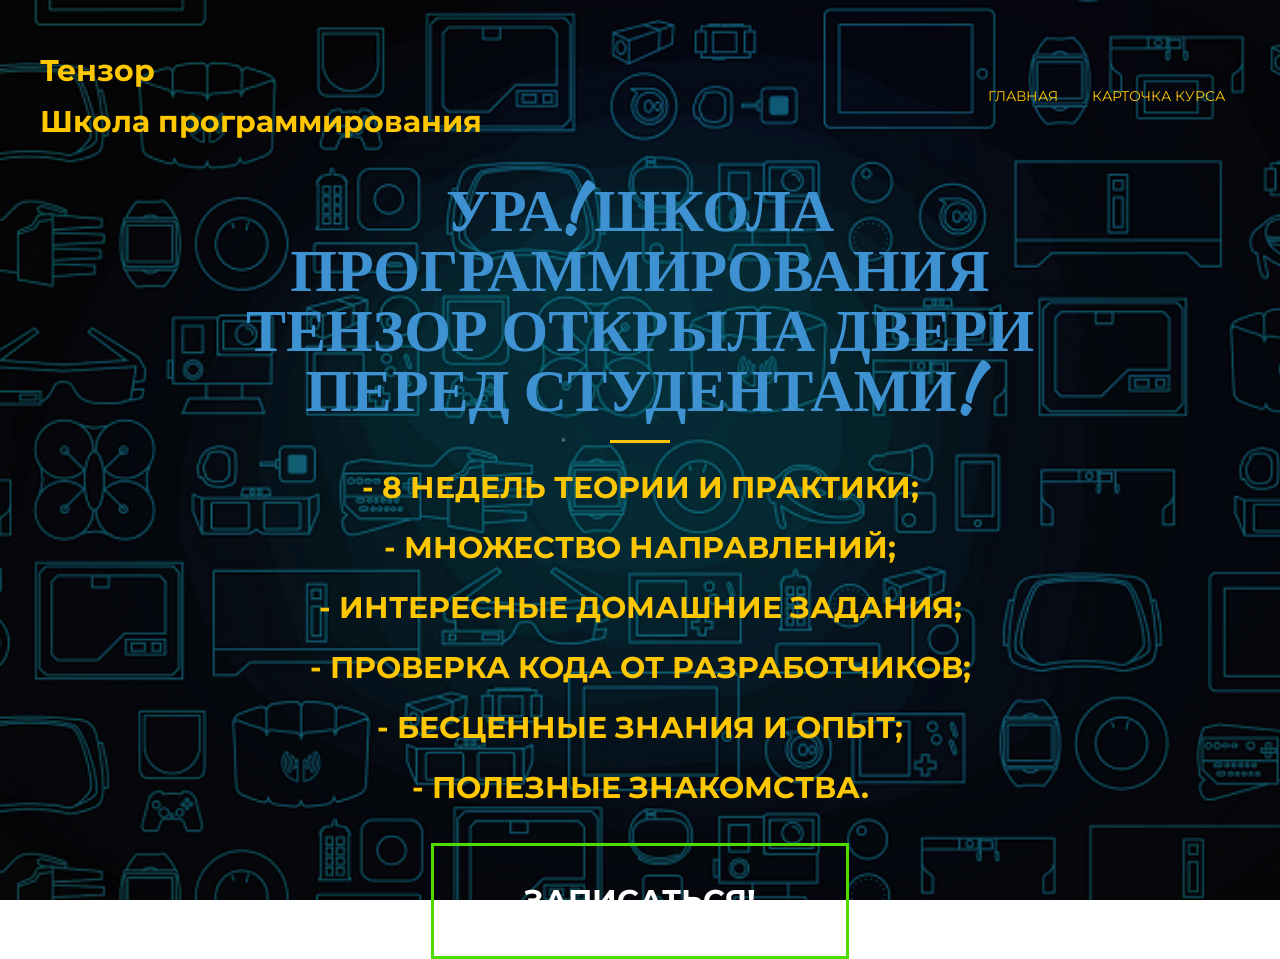
==== Главная/index.html @ af5ebb9c "First commit" ====
<!DOCTYPE html>
 <html lang="ru">
  <head>
    <meta charset='utf-8'>
      <link rel="stylesheet" href="assets/css/style.css">
      <link href="https://fonts.googleapis.com/css2?family=Kaushan+Script&family=Montserrat:wght@400;700&display=swap" 
            rel="stylesheet">
          <title>Школа программирования</title>
  </head>
  <body>
      <header class="header">
      <div class="container">
          <div class="header__inner">
              <div class="header__logo">
                 <p>Тензор</p>
                  <p>Школа программирования</p> 
              </div>
              
              <nav class="nav">
              <a class="nav__link" href="#">Главная</a>
                  
              <a class="nav__link" href="#">Карточка курса</a>
              </nav>
                  
          </div>
          </div>
      </header>
      
     <div class="intro">
         <div class="container">
             <div class="intro__inner">
                <h1 class="intro__title">Ура! Школа программирования Тензор открыла двери перед студентами!</h1>
                
                <div class="intro__subtitle">- 8 недель теории и практики;</div>
                 <div class="intro__subtitle">- Множество направлений;</div>
                 <div class="intro__subtitle">- Интересные домашние задания;</div>
                 <div class="intro__subtitle">- Проверка кода от разработчиков; </div>
                 <div class="intro__subtitle">- Бесценные знания и опыт;</div>
                 <div class="intro__subtitle">- Полезные знакомства.</div>
                 
                 <a class="btn" href="#">Записаться!</a>
                 
         </div>
     </div>
 </div>

      
      
  </body>
</html>
---- Главная/assets/css/style.css ----
body{
    margin: 0;
    background: E5E5E5;
    font-family: 'Montserrat', sans-serif;
    font-size: 15 px;
    line-height: 1;
    color: #ffd300;
}

*,
*:before,
*:after {
    box-sizing: border-box;
}

h1, h2, h3, h4, h5, h6 {
    margin: 0;
} 


/* Container */

.container {
    width: 100%;
    max-width: 1200px;
    margin: 0 auto;
}

/* Intro */
.intro {
    width: 100%;
    height: 100vh;
    
    background: url("../images/intro.jpg") center
        no-repeat;
   -webkit-background-size:cover;
    background-size:cover;
    text-transform: uppercase;
    text-align: center;
    line-height: 1;
    
}

.intro__inner {
    width: 100%;
    max-width: 880px;
    margin: 0 auto;
    
}

.intro__title {

    padding-top: 180px;
    font-family: 'Kaushan Script' , cursive;
    color: #3F92D2;
    font-size: 60px;
    font-weight: 700
}

.intro__title:after {
    margin-top: 100px;
    content: "";
    display: block;
    width: 60px;
    height: 3px;
    margin: 20px auto 0;
    
    background-color: #ffc700;
}

.intro__subtitle {
       display:flex;
    justify-content: center;
    padding-top: 30px;
    font-size: 30px;
    font-weight: bold;
    color: #ffc700;
    text-align: center;
}

/* Header */
.header {
    padding-top: 30px;
    width: 100%;
    position: absolute;
    top: 0;
    left: 0;
    right: 0;
    z-index: 1000;
}

.header__inner {
    display: flex;
    justify-content: space-between;
    align-items: center;
}

.header__logo {
    line-height: 0.7;
    font-size: 30px;
    font-weight: 700;
    color: #ffc700;
    
    
}

/* Nav */

.nav {
    font-size: 14px;
    text-transform: uppercase;
    
}

.nav__link {
    display: inline-block;
    vertical-align: top;
    margin: 0 15px;
    position: relative;
    text-decoration: none;  
    color: #ffc700;
    transition: color 0.2s linear;
}

.nav__link:after {
    content: "";
    display: block;
    width: 100%;
    height: 3px;
    display: none;
    
    background-color: #fff;
    position: absolute;
    top: 100%;
    left: 0;
    z-index: 1;
    
}

.nav__link:hover{
    color: #fff;
}

.nav__link:hover:after {
    display: block;
    
}

/* Button */
.btn {
    margin-top: 40px;
    display: inline-block;
    vertical-align: top;
    padding: 40px 90px;
    border: 3px solid #4DDE00;
    color: #fff;
    font-size: 30px;
    font-weight: 700;
    text-decoration: none;
    
    text-transform: uppercase;
    transition: background .2s linear, color .2s linear;
    
}

.btn:hover {
    background-color: #4DDE00;
    color: #007143;
}
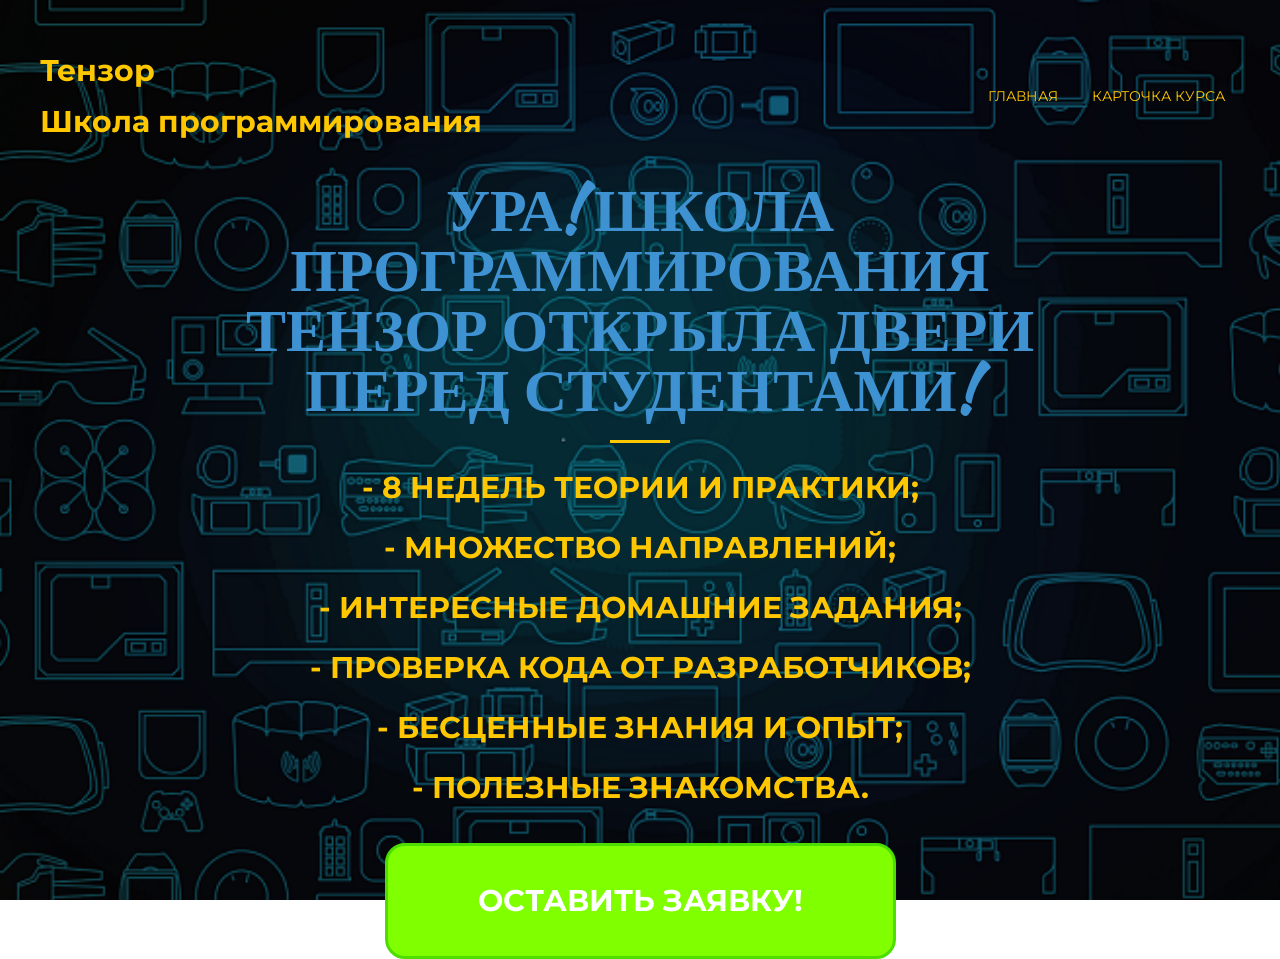
==== commit 427bfd5a: "Second commit" ====
--- a/Главная/index.html
+++ b/Главная/index.html
@@ -38,8 +38,27 @@
                  <div class="intro__subtitle">- Бесценные знания и опыт;</div>
                  <div class="intro__subtitle">- Полезные знакомства.</div>
                  
-                 <a class="btn" href="#">Записаться!</a>
-                 
+                 <div class="button">
+                  <a href="#" id="open__pop_up">Оставить заявку!</a>
+              </div>
+              
+             <div class="pop_up" id="pop_up">
+              <div class="pop__up_container">
+                 <div class="pop__up_body" id="pop__up_body">
+                     <p>Осталось всего пару шагов!</p>
+                     <p>Заполни контактные данные</p>
+                     <form action="">
+                     <input type="text" placeholder="Введите имя" >
+                         <input type="text" placeholder="Введите телефон">
+                         <input type="text" placeholder="Введите e-mail">
+                         <button>Записаться!</button>
+                     </form>
+                     <div class="pop__up_close" id="pop__up_close">&#10006;</div> 
+                     
+                  </div>
+                      </div>
+              </div>
+               <script src="script.js"></script>  
          </div>
      </div>
  </div>
--- a/Главная/assets/css/style.css
+++ b/Главная/assets/css/style.css
@@ -147,43 +147,144 @@
 }
 
 /* Button */
-.btn {
-    margin-top: 40px;
-    display: inline-block;
-    vertical-align: top;
-    padding: 40px 90px;
-    border: 3px solid #4DDE00;
-    color: #fff;
-    font-size: 30px;
-    font-weight: 700;
-    text-decoration: none;
-    
-    text-transform: uppercase;
-    transition: background .2s linear, color .2s linear;
-    
-}
-
-.btn:hover {
-    background-color: #4DDE00;
-    color: #007143;
-}
-
-
-
-
-
-
-
-
-
-
-
-
-
-
-
-
-
-
-
-
+
+.button {
+   margin-top: 40px;
+   text-align: center;
+}
+
+.button a {
+   display: inline-block;
+   vertical-align: top;
+   padding: 40px 90px;
+   border: 3px solid #4DDE00;
+   color: #fff;
+   border-radius: 20px;
+   font-size: 30px;
+   font-weight: 700;
+   text-decoration: none;
+   background-color: chartreuse;
+   text-transform: uppercase;
+   transition: background .2s linear, color .2s linear;
+}
+
+.button a:hover {
+   background-color: #069955;
+   color: black;
+}
+
+/* Pop up */
+
+.pop_up {
+   width: 100%;
+   height: 100%;
+   position: fixed;
+   left: 0;
+   top: 0;
+   background-color:transparent;
+   z-index: 5;
+   transform: translateY(44.5%) scale(0);
+   transition: .4s ease-in-out;
+}
+
+.pop_up.active {
+transform: translateY(0%) scale(100%);
+background-color: rgba(0,0,0,.7);
+}
+
+pop__up_container {
+ display: flex;
+   width: 100%;
+   height: 100%;
+   
+}
+
+.pop__up_body {
+   margin: 200px 710px;
+   width: 500px;
+   height: 600px;
+   background-color: #fff;
+   border-radius: 20px;
+   text-align: center;
+   padding: 100px 15px 110px 15px;
+   position: relative;
+   
+}
+
+.pop__up_body p {
+   font-size: 25px;
+   font-weight: 600;
+   color: blue;
+   margin-bottom: 20px;
+   margin-top: 10px;
+}
+
+.pop__up_body input {
+   display: block;
+   margin: 25px auto 0px auto;
+   width: 330px;
+   padding: 17px 20px;
+   background-color: lightgray;
+   border-radius: 20px;
+   border: none;
+   font-weight: 500;
+   font-size: 18px;
+   color: black;
+}
+
+.pop__up_body input:focus {
+   outline: none;
+}
+
+.pop__up_body button {
+   cursor: pointer;
+   display: block;
+   width: 330px;
+   margin: 60px auto 0px auto;
+   padding: 20px 0px;
+   font-weight: 500;
+   font-size: 21px;
+   border: none;
+   color: #fff;
+   border-radius: 20px;
+   background-color: chartreuse;
+}
+
+.pop__up_body button:hover {
+     background-color: #4DDE00;
+   color: #000;
+}
+
+.pop__up_close {
+   position: absolute;
+   top: 15px;
+   right: 15px;
+   font-size: 21px;
+   cursor: pointer;
+}
+
+.pop__up_close:hover {
+   background-color: red;
+   color: black;
+}
+
+
+
+
+
+
+
+
+
+
+
+
+
+
+
+
+
+
+
+
+
